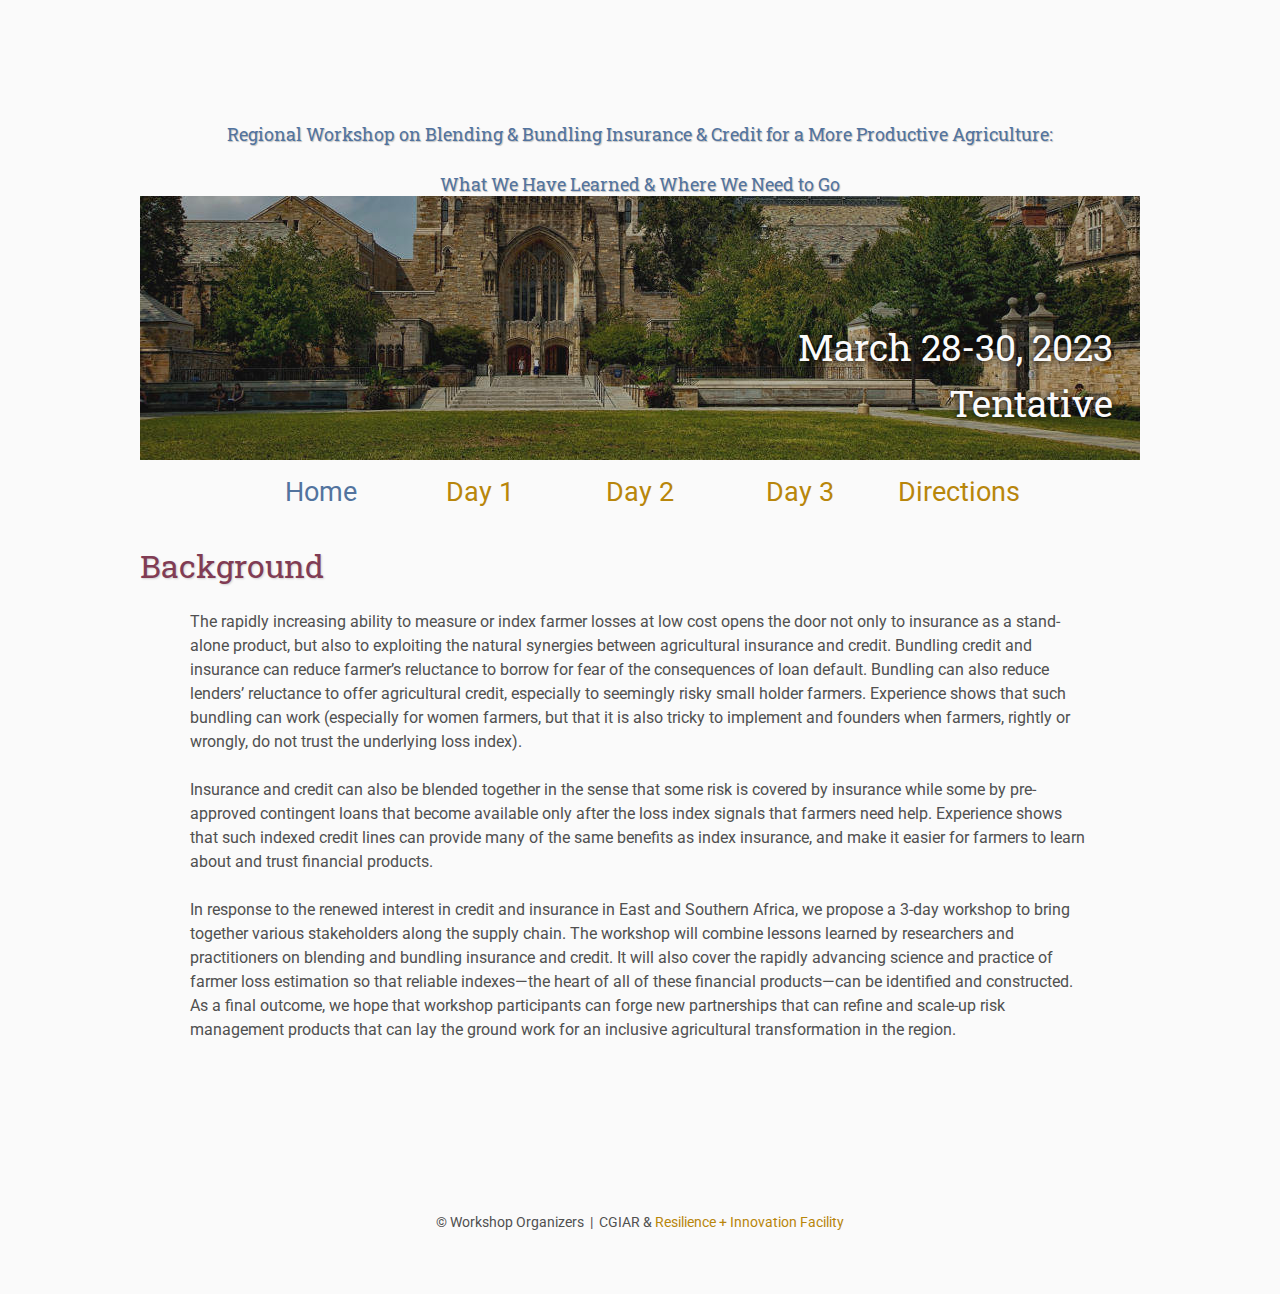
==== index.html @ 3558ce3c "moving from personal repo" ====
<!DOCTYPE html>
<html lang='en'>

<head>
    <base href=".">
    <link rel="shortcut icon" type="image/png" href="assets/favicon.png"/>
    <link rel="stylesheet" type="text/css" media="all" href="assets/main.css"/>
    <meta name="description" content="Conference Template">
    <meta name="resource-type" content="document">
    <meta name="distribution" content="global">
    <meta name="KeyWords" content="Conference">
    <title>Smallholder finance workshop</title>
</head>

<body>

    <div class="banner">
        <img src="assets/banner.jpg" alt="Conference Template Banner">
        <div class="top-left">
            <span class="title2"> Regional Workshop on Blending & Bundling Insurance & Credit for a More Productive Agriculture: <br> 
                What We Have Learned & Where We Need to Go </span>
        </div>
        <div class="bottom-right">
            March 28-30, 2023 <br> Tentative
        </div>
    </div>

    <table class="navigation">
        <tr>
            <td class="navigation">
                <a class="current" title="Conference Home Page" href=".">Home</a>
            </td>
            <td class="navigation">
                <a title="Register for the Conference" href="day1">Day 1</a>
            </td>
            <td class="navigation">
                <a title="Conference Program" href="day2">Day 2</a> 
            </td>
            <td class="navigation">
                <a title="Conference Flyer" href="day3">Day 3</a>
            </td>
            <td class="navigation">
                <a title="Directions to the Conference" href="directions">Directions</a>
            </td>
        </tr>
    </table>

    <h2>Background</h2>
    <p>
        The rapidly increasing ability to measure or index farmer losses at low cost opens the door not only to insurance as a stand-alone product, 
        but also to exploiting the natural synergies between agricultural insurance and credit.  Bundling credit and insurance can reduce farmer’s reluctance 
        to borrow for fear of the consequences of loan default.  Bundling can also reduce lenders’ reluctance to offer agricultural credit, especially to seemingly 
        risky small holder farmers.  Experience shows that such bundling can work (especially for women farmers, but that it is also tricky to implement and founders 
        when farmers, rightly or wrongly, do not trust the underlying loss index). 

 
    </p>
    <p>
       Insurance and credit can also be blended together in the sense that some risk is covered by insurance while some by pre-approved contingent loans that 
       become available only after the loss index signals that farmers need help.  Experience shows that such indexed credit lines can provide many of the same 
       benefits as index insurance, and make it easier for farmers to learn about and trust financial products. 
    </p>
    <p>
        In response to the renewed interest in credit and insurance in East and Southern Africa, we propose a 3-day workshop to bring together various stakeholders 
        along the supply chain. The workshop will combine lessons learned by researchers and practitioners on blending and bundling insurance and credit.  It will also 
        cover the rapidly advancing science and practice of farmer loss estimation so that reliable indexes—the heart of all of these financial products—can be 
        identified and constructed.  As a final outcome, we hope that workshop participants can forge new partnerships that can refine and scale-up risk management 
        products that can lay the ground work for an inclusive agricultural transformation in the region. 
    </p>

    <!-- <h2>Organizers</h2> -->
    <!-- <p>
        Here&rsquo;s a good place to list the organizers and sponsors of the conference,
        as well as list contact information for the organizers,
        and show off the logos of the sponsors.
        It looks like his conference was sponsored by kittens!
    </p>
    <table class="sponsors">
        <tr>
            <td class="sponsor">
                <a href="http://www.eyebleach.me/">
                    <img src="assets/kitten1.jpg" alt="First Sponsor Name">
                </a>
            </td>
            <td class="sponsor">
                <a href="http://www.eyebleach.me/">
                    <img src="assets/kitten2.jpg" alt="Second Sponsor Name" style="width: 80%">
                </a>
            </td>
            <td class="sponsor">
                <a href="http://www.eyebleach.me/">
                    <img src="assets/kitten3.jpg" alt="Third Sponsor Name">
                </a>
            </td>
        </tr>
    </table> -->

    <footer>
        &copy; Workshop Organizers
        &nbsp;|&nbsp; CGIAR & <a href="https://resilience.ucdavis.edu/">Resilience + Innovation Facility</a>
    </footer>

</body>
</html>
---- assets/main.css ----
/* main.css */

/* These are the colors and fonts used throughout the webpage.
 * I've listed them here so that a user may easily
 * do a search-and-replace for these to change the site theme.
 *   'Roboto',sans-serif; Font for the title text
 *   'Roboto-Slab',serif; Font for the body text 
 *   #fafafa; Background color of the site
 *   #505050; Foreground (text) color of the site
 *   #52739e; Navy, "Template" in the logo, current page in navigation, special titles in the Program
 *   #b2132e; Reddish, "Conference" in the logo, hover color for links
 *   #813c54; Heading color, titles in the Program
 *   #b8860b; Dark Goldenrod, color for links
 */

@import url('https://fonts.googleapis.com/css?family=Roboto%7CRoboto+Slab');

*{
    border:0;
    font:inherit;
    font-size:1em;
    margin:0;
    padding:0;
    vertical-align:baseline;
}

body{
    background-color: #fafafa;
    background-size: cover;
    background-attachment: fixed;
    color: #505050; 
    text-align:left;
    font-family:'Roboto',sans-serif;
    font-size:1em;
    line-height:1.5em;
    margin: 60px auto;
    width: 1000px;
}

a{color: #b8860b; text-decoration:none;}
a.current{color: #52739e;}
a.current:hover{color: #e82945;}
a:hover{color: #b2132e;}
a:active{color: #e82945;}
h1,h2,h3,h4{clear:left; color: #813c54; margin:1.5em 0em 1em 0em; font-family:'Roboto Slab',serif; text-shadow: 1px 1px 2px #d0d0d0;}
h1{font-size:2.67em;}
h2{font-size:2.00em;}
h3{font-size:1.67em;}
h4{font-size:1.33em;}
p{list-style:none; margin:24px auto 24px auto; padding:0px; width:900px; text-align:left;}
li a, p a {text-decoration:underline; text-decoration-color:#b8860b;}
ul{list-style:none; margin:24px auto 24px auto; padding:0px; width:800px; text-align:left;}
ul li{list-style:none; margin:0px auto 0px auto; padding:0px; text-align:left;}
i,em{font-style:italic;}
b,strong{font-weight:bold;}
sup{
    vertical-align: super;
    font-size: 0.8em;
    line-height: 0;
}
sub{
    vertical-align: sub;
    font-size: 0.8em;
    line-height: 0;
}
table{
    width: 1000px;
    margin: 12px auto 24px auto;
    float: center;
    /* UNCOMMENT THIS FOR DEBUGGING THE ALIGNMENT */
    /*border: 1px solid black;*/
}
th,td{
    text-align: left;
    /* UNCOMMENT THIS FOR DEBUGGING THE ALIGNMENT */
    /*border: 1px solid black;*/
}

/* Website Banner */
.banner {position: relative; font-family:'Roboto Slab',serif;}
.top-left {font-size:5.33em; color: #505050; background: #fafafa; text-align: center; width: 1000px; height: 100px; position: absolute; padding: 36px 0 0 0; top: 0px;}
.bottom-right {font-size:2.33em; color: #fafafa; line-height: 1.5em; width: auto; height: 120px; padding: 0px 27px 27px 0px; text-align: right; position: absolute; bottom: 0px; right: 0px; text-shadow: 0px 0px 6px #000000;}

/* Conference Title Logo */
.title1{color: #b2132e; text-shadow: 1px 1px 1px #c0c0c0; font-size: large;} 
.title2{color: #52739e; text-shadow: 1px 1px 1px #c0c0c0; font-size: large;}
.year{color: #505050; font-size:0.01em; font-weight: lighter; font-size: large;}

/* Navigation Links (Home, Registration, etc) */
table.navigation{width:800px;}
td.navigation{font-size:1.67em; white-space:nowrap; width:20%; text-align:center; vertical-align:middle; padding:0px 0px 0px 0px;}

/* Sponsor Images */
table.sponsors{width:800px;}
td.sponsor{white-space:nowrap; width:33%; text-align:center; vertical-align:middle; padding:0px 0px 0px 0px;}
td.sponsor img{width: 100%}

/* The Table on the Program Page */
td.room{padding: 4px 12px 4px 4px; width: 90%; vertical-align:bottom; font-size:1.67em; color: #52739e; height:32px;}
td.date{white-space:nowrap; width:130px; text-align:right; vertical-align:top; padding:4px 16px 0px 0px;}
td.title{padding: 4px 12px 4px 4px; width: 90%; vertical-align:top; font-size:1.5em; color: #813c54; height:32px; font-family:'Roboto Slab',serif; text-shadow: 1px 1px 2px #d0d0d0; }
td.title-special{padding: 4px 12px 4px 4px; width: 90%; vertical-align:top; font-size:1.67em; color: #52739e; height:32px; font-family:'Roboto Slab',serif; text-shadow: 1px 1px 2px #d0d0d0;}
td.speaker{padding: 4px 12px 4px 4px; font-style: italic; font-size:1em; max-height:999999px}
td.abstract{padding: 4px 12px 12px 4px; font-size:1em; max-height:999999px}
td.abstract img{display: block; margin: 4px auto 8px auto}
table.plenary{padding-top: 8px; background: #ffffff;}

/* Registration and Directions iframes and Images */
iframe.registration{display:block; margin:1em auto 2em auto; width:700px; height:1400px; border:none;}
iframe.directions{display:block; margin:1em auto 2em auto; width:800px; height:400px; border:none;}
img.center{display:block; width:67%; margin:1em auto 2em auto;}

/* Flyer Images */
table.flyers{width:800px;}
td.flyer{white-space:nowrap; width:50%; text-align:center; vertical-align:middle; padding:0px 0px 0px 0px;}
td.sponsor img{width: 100%}

footer{font-size:0.875em; margin-top:12em; text-align:center;}

/* My hacky way of making the site mobile-friendly */
@media only screen and (max-width: 1100px) {
    h2{font-size:3.00em;}
    p{font-size:1.5em; line-height:1.5em;}
    th,td,tr{font-size:1.5em; line-height:1.5em;}
    td.date{font-size:1em; padding-top:0.5em;}
    td.navigation{font-size:1.5em; padding:0px 20px 0px 20px;}
    table.footer{font-size:0.33em;}
}
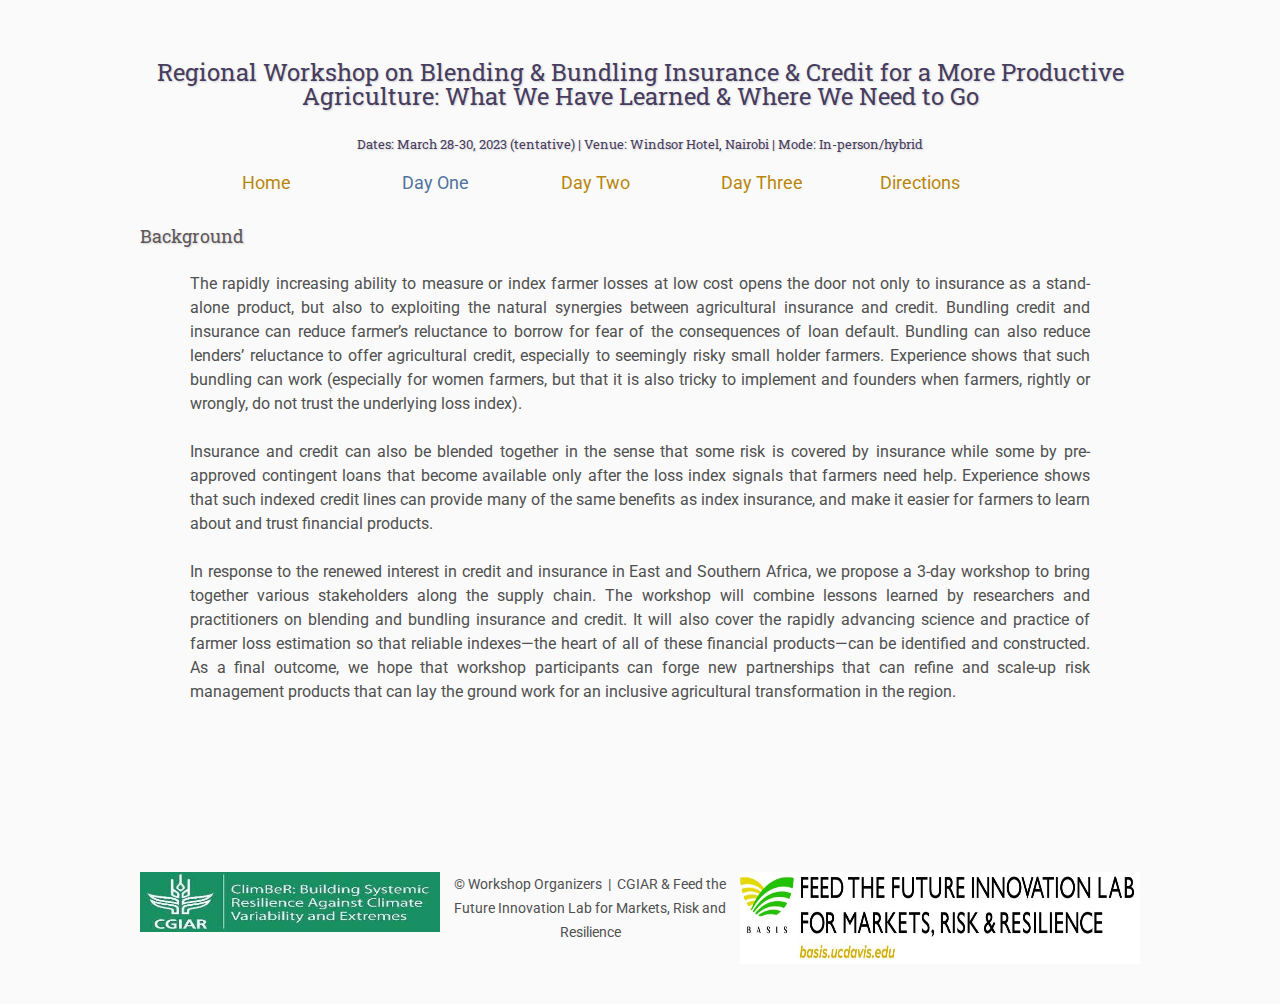
==== commit b341d517: "logo and updates" ====
--- a/index.html
+++ b/index.html
@@ -13,34 +13,25 @@
 </head>
 
 <body>
-
-    <div class="banner">
-        <img src="assets/banner.jpg" alt="Conference Template Banner">
-        <div class="top-left">
-            <span class="title2"> Regional Workshop on Blending & Bundling Insurance & Credit for a More Productive Agriculture: <br> 
-                What We Have Learned & Where We Need to Go </span>
-        </div>
-        <div class="bottom-right">
-            March 28-30, 2023 <br> Tentative
-        </div>
-    </div>
-
-    <table class="navigation">
+    <h1>Regional Workshop on Blending &amp; Bundling Insurance &amp; Credit for a More Productive Agriculture: What We Have Learned &amp; Where We Need to Go</h1>
+    <h4>Dates: March 28-30, 2023 (tentative) | Venue: Windsor Hotel, Nairobi | Mode: In-person/hybrid </h4>
+    
+    <table class="navigation" style="top:20px">
         <tr>
             <td class="navigation">
-                <a class="current" title="Conference Home Page" href=".">Home</a>
+                <a title="Workshop Home Page" href=".">Home</a>
             </td>
             <td class="navigation">
-                <a title="Register for the Conference" href="day1">Day 1</a>
+                <a class="current" title="Workshop Day 1" href="day1">Day One</a>
             </td>
             <td class="navigation">
-                <a title="Conference Program" href="day2">Day 2</a> 
+                <a title="Workshop Day 2" href="day2">Day Two</a> 
             </td>
             <td class="navigation">
-                <a title="Conference Flyer" href="day3">Day 3</a>
+                <a title="Workshop Day 3" href="day3">Day Three</a>
             </td>
             <td class="navigation">
-                <a title="Directions to the Conference" href="directions">Directions</a>
+                <a title="Directions to the Workshop Venue" href="directions">Directions</a>
             </td>
         </tr>
     </table>
@@ -68,36 +59,11 @@
         products that can lay the ground work for an inclusive agricultural transformation in the region. 
     </p>
 
-    <!-- <h2>Organizers</h2> -->
-    <!-- <p>
-        Here&rsquo;s a good place to list the organizers and sponsors of the conference,
-        as well as list contact information for the organizers,
-        and show off the logos of the sponsors.
-        It looks like his conference was sponsored by kittens!
-    </p>
-    <table class="sponsors">
-        <tr>
-            <td class="sponsor">
-                <a href="http://www.eyebleach.me/">
-                    <img src="assets/kitten1.jpg" alt="First Sponsor Name">
-                </a>
-            </td>
-            <td class="sponsor">
-                <a href="http://www.eyebleach.me/">
-                    <img src="assets/kitten2.jpg" alt="Second Sponsor Name" style="width: 80%">
-                </a>
-            </td>
-            <td class="sponsor">
-                <a href="http://www.eyebleach.me/">
-                    <img src="assets/kitten3.jpg" alt="Third Sponsor Name">
-                </a>
-            </td>
-        </tr>
-    </table> -->
-
     <footer>
-        &copy; Workshop Organizers
-        &nbsp;|&nbsp; CGIAR & <a href="https://resilience.ucdavis.edu/">Resilience + Innovation Facility</a>
+        <a href="https://www.cgiar.org/initiative/climate-resilience/"><img src="assets/climber.png" width="300" height="60" align="left" hspace="40" /></a>
+        <a href="https://basis.ucdavis.edu/"><img src="assets/feedfuture.jpg" width="400" height="92" align="right" hspace="60" /></a>
+        &copy; Workshop Organizers 
+        &nbsp;|&nbsp; CGIAR & Feed the Future Innovation Lab for Markets, Risk and Resilience
     </footer>
 
 </body>
--- a/assets/main.css
+++ b/assets/main.css
@@ -42,15 +42,16 @@
 a.current:hover{color: #e82945;}
 a:hover{color: #b2132e;}
 a:active{color: #e82945;}
-h1,h2,h3,h4{clear:left; color: #813c54; margin:1.5em 0em 1em 0em; font-family:'Roboto Slab',serif; text-shadow: 1px 1px 2px #d0d0d0;}
-h1{font-size:2.67em;}
-h2{font-size:2.00em;}
-h3{font-size:1.67em;}
-h4{font-size:1.33em;}
-p{list-style:none; margin:24px auto 24px auto; padding:0px; width:900px; text-align:left;}
+h1,h4{clear:left; color: #473d5f; margin:1.5em 0em 1em 0em; font-family:'Roboto Slab',serif; text-shadow: 1px 1px 2px #d0d0d0;}
+h2,h3{clear:left; color: #5f585b; margin:1.5em 0em 1em 0em; font-family:'Roboto Slab',serif; text-shadow: 1px 1px 2px #d0d0d0;}
+h1{font-size:x-large; text-align: center;}
+h2{font-size:large;}
+h3{font-size:normal;}
+h4{font-size:small; text-align: center;}
+p{list-style:square; margin:24px auto 24px auto; padding:0px; width:900px; text-align:justify;}
 li a, p a {text-decoration:underline; text-decoration-color:#b8860b;}
-ul{list-style:none; margin:24px auto 24px auto; padding:0px; width:800px; text-align:left;}
-ul li{list-style:none; margin:0px auto 0px auto; padding:0px; text-align:left;}
+ul{list-style:square; margin:24px auto 24px auto; padding:0px; width:800px; text-align:left;}
+ul li{list-style:square; margin:0px auto 0px auto; padding:0px; text-align:left;}
 i,em{font-style:italic;}
 b,strong{font-weight:bold;}
 sup{
@@ -78,7 +79,7 @@
 
 /* Website Banner */
 .banner {position: relative; font-family:'Roboto Slab',serif;}
-.top-left {font-size:5.33em; color: #505050; background: #fafafa; text-align: center; width: 1000px; height: 100px; position: absolute; padding: 36px 0 0 0; top: 0px;}
+.top-left {font-size:5.33em; color: #505050; background: #fafafa; text-align: center; width: 1000px; height: 80px; position: absolute; padding: 36px 0 0 0; top: 0px;}
 .bottom-right {font-size:2.33em; color: #fafafa; line-height: 1.5em; width: auto; height: 120px; padding: 0px 27px 27px 0px; text-align: right; position: absolute; bottom: 0px; right: 0px; text-shadow: 0px 0px 6px #000000;}
 
 /* Conference Title Logo */
@@ -88,7 +89,7 @@
 
 /* Navigation Links (Home, Registration, etc) */
 table.navigation{width:800px;}
-td.navigation{font-size:1.67em; white-space:nowrap; width:20%; text-align:center; vertical-align:middle; padding:0px 0px 0px 0px;}
+td.navigation{font-size:large; white-space:nowrap; width:20%; text-align:left; vertical-align:middle; padding:0px 0px 0px 0px;}
 
 /* Sponsor Images */
 table.sponsors{width:800px;}
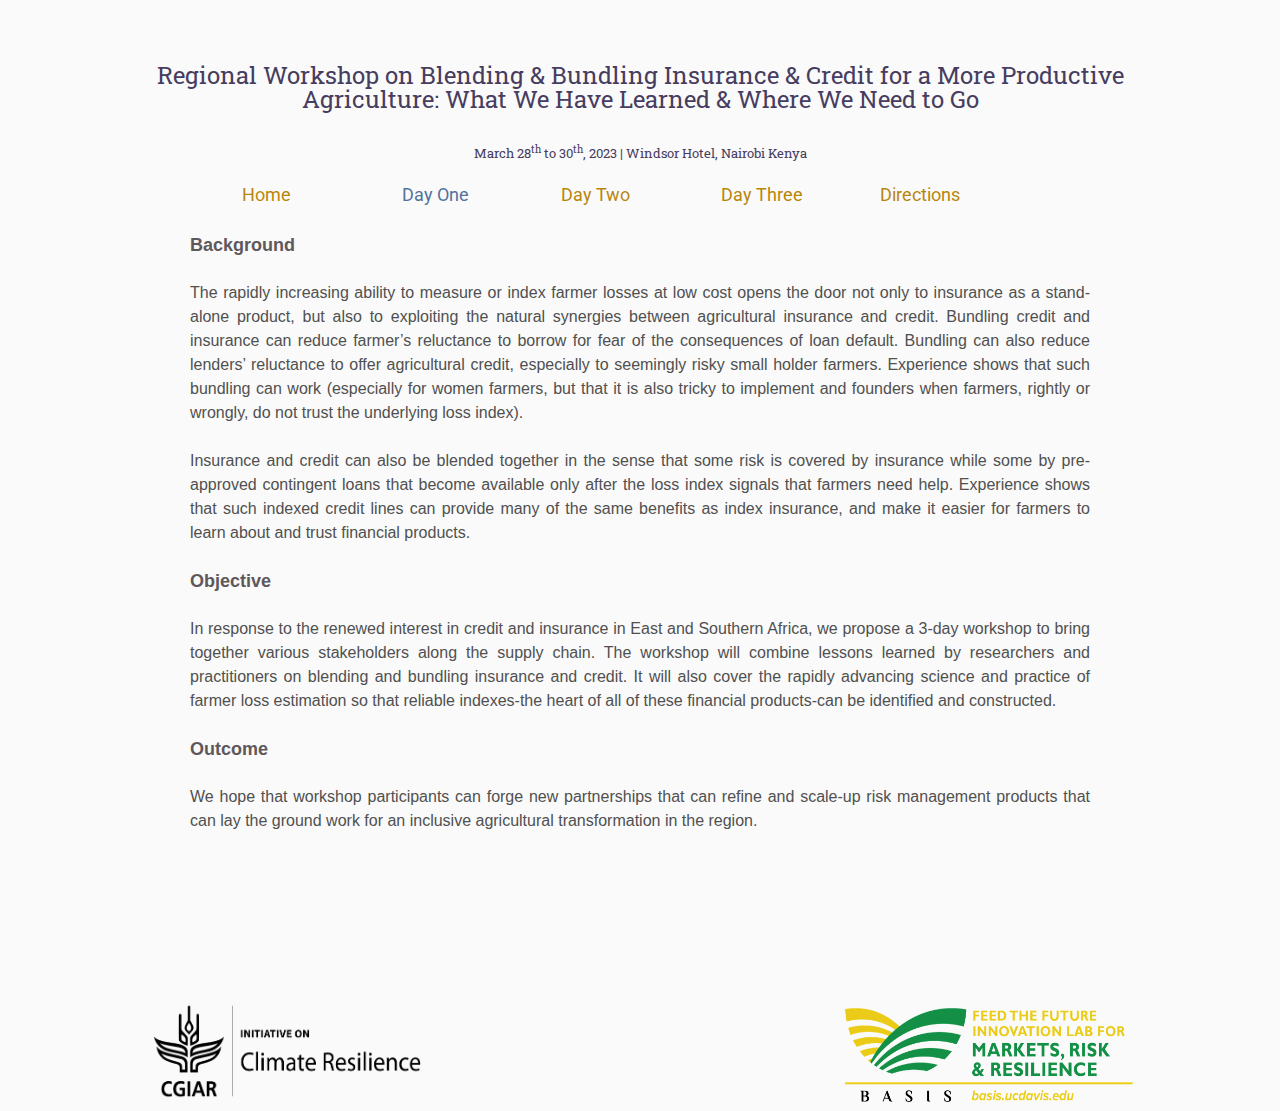
==== commit ac8acc68: "climber logo update" ====
--- a/index.html
+++ b/index.html
@@ -14,7 +14,7 @@
 
 <body>
     <h1>Regional Workshop on Blending &amp; Bundling Insurance &amp; Credit for a More Productive Agriculture: What We Have Learned &amp; Where We Need to Go</h1>
-    <h4>Dates: March 28-30, 2023 (tentative) | Venue: Windsor Hotel, Nairobi | Mode: In-person/hybrid </h4>
+    <h4>March 28<sup>th</sup> to 30<sup>th</sup>, 2023 | Windsor Hotel, Nairobi Kenya</h4>
     
     <table class="navigation" style="top:20px">
         <tr>
@@ -38,32 +38,42 @@
 
     <h2>Background</h2>
     <p>
-        The rapidly increasing ability to measure or index farmer losses at low cost opens the door not only to insurance as a stand-alone product, 
-        but also to exploiting the natural synergies between agricultural insurance and credit.  Bundling credit and insurance can reduce farmer’s reluctance 
-        to borrow for fear of the consequences of loan default.  Bundling can also reduce lenders’ reluctance to offer agricultural credit, especially to seemingly 
-        risky small holder farmers.  Experience shows that such bundling can work (especially for women farmers, but that it is also tricky to implement and founders 
-        when farmers, rightly or wrongly, do not trust the underlying loss index). 
+        The rapidly increasing ability to measure or index farmer losses at low cost opens the door not only to insurance as a 
+        stand-alone product, but also to exploiting the natural synergies between agricultural insurance and credit.  Bundling credit 
+        and insurance can reduce farmer’s reluctance to borrow for fear of the consequences of loan default.  Bundling can also reduce 
+        lenders’ reluctance to offer agricultural credit, especially to seemingly risky small holder farmers.  Experience shows that 
+        such bundling can work (especially for women farmers, but that it is also tricky to implement and founders when farmers, 
+        rightly or wrongly, do not trust the underlying loss index).  
 
  
     </p>
     <p>
-       Insurance and credit can also be blended together in the sense that some risk is covered by insurance while some by pre-approved contingent loans that 
-       become available only after the loss index signals that farmers need help.  Experience shows that such indexed credit lines can provide many of the same 
-       benefits as index insurance, and make it easier for farmers to learn about and trust financial products. 
+        Insurance and credit can also be blended together in the sense that some risk is covered by insurance while some by pre-approved 
+        contingent loans that become available only after the loss index signals that farmers need help.  Experience shows that such 
+        indexed credit lines can provide many of the same benefits as index insurance, and make it easier for farmers to learn about and 
+        trust financial products. 
     </p>
+
+    <h2>Objective</h2>
     <p>
-        In response to the renewed interest in credit and insurance in East and Southern Africa, we propose a 3-day workshop to bring together various stakeholders 
-        along the supply chain. The workshop will combine lessons learned by researchers and practitioners on blending and bundling insurance and credit.  It will also 
-        cover the rapidly advancing science and practice of farmer loss estimation so that reliable indexes—the heart of all of these financial products—can be 
-        identified and constructed.  As a final outcome, we hope that workshop participants can forge new partnerships that can refine and scale-up risk management 
-        products that can lay the ground work for an inclusive agricultural transformation in the region. 
+        In response to the renewed interest in credit and insurance in East and Southern Africa, we propose a 3-day workshop to bring 
+        together various stakeholders along the supply chain. The workshop will combine lessons learned by researchers and practitioners
+        on blending and bundling insurance and credit.  It will also cover the rapidly advancing science and practice of farmer loss 
+        estimation so that reliable indexes-the heart of all of these financial products-can be identified and constructed.
+    </p>
+
+    <h2>Outcome</h2>
+    <p>
+        We hope that workshop participants can forge new partnerships that can refine and scale-up risk management products that can lay 
+        the ground work for an inclusive agricultural transformation in the region.
+
+
     </p>
 
     <footer>
-        <a href="https://www.cgiar.org/initiative/climate-resilience/"><img src="assets/climber.png" width="300" height="60" align="left" hspace="40" /></a>
-        <a href="https://basis.ucdavis.edu/"><img src="assets/feedfuture.jpg" width="400" height="92" align="right" hspace="60" /></a>
-        &copy; Workshop Organizers 
-        &nbsp;|&nbsp; CGIAR & Feed the Future Innovation Lab for Markets, Risk and Resilience
+        <!-- &copy; Workshop Organizers  -->
+        <a href="https://www.cgiar.org/initiative/climate-resilience/"><img src="assets/climber_logo.png" width="300" height="100" align="left" hspace="40" /></a>
+        <a href="https://basis.ucdavis.edu/"><img src="assets/basis_logo.png" width="300" height="110" align="right" hspace="40" /></a>
     </footer>
 
 </body>
--- a/assets/main.css
+++ b/assets/main.css
@@ -42,13 +42,14 @@
 a.current:hover{color: #e82945;}
 a:hover{color: #b2132e;}
 a:active{color: #e82945;}
-h1,h4{clear:left; color: #473d5f; margin:1.5em 0em 1em 0em; font-family:'Roboto Slab',serif; text-shadow: 1px 1px 2px #d0d0d0;}
-h2,h3{clear:left; color: #5f585b; margin:1.5em 0em 1em 0em; font-family:'Roboto Slab',serif; text-shadow: 1px 1px 2px #d0d0d0;}
+h1,h4{clear:left; color: #473d5f; margin:1.5em 0em 1em 0em; font-family:'Roboto Slab',serif; padding: 3px;}
+/* h2,h3{clear:left; color: #5f585b; margin:24px auto 24px auto; padding:0px; width:900px; font-family:'Roboto Slab',serif;} */
+h2,h3{clear:left; color: #5f585b; margin:24px auto 24px auto; padding:0px; width:900px; font-family:'Open Sans',sans-serif;}
 h1{font-size:x-large; text-align: center;}
-h2{font-size:large;}
-h3{font-size:normal;}
+h2{font-size:large; margin:24px auto 24px auto; font-weight: bold;}
+h3{font-size:normal; font-weight: bold; text-align: left;}
 h4{font-size:small; text-align: center;}
-p{list-style:square; margin:24px auto 24px auto; padding:0px; width:900px; text-align:justify;}
+p{list-style:square; margin:24px auto 24px auto; padding:0px; width:900px; text-align:justify; font-size: 16px; font-family:'Open Sans',sans-serif;}
 li a, p a {text-decoration:underline; text-decoration-color:#b8860b;}
 ul{list-style:square; margin:24px auto 24px auto; padding:0px; width:800px; text-align:left;}
 ul li{list-style:square; margin:0px auto 0px auto; padding:0px; text-align:left;}
@@ -65,16 +66,17 @@
     line-height: 0;
 }
 table{
-    width: 1000px;
-    margin: 12px auto 24px auto;
+    width: 900px;
+    /* margin: 12px auto 24px auto; */
+    margin:12px auto 12px auto;
     float: center;
     /* UNCOMMENT THIS FOR DEBUGGING THE ALIGNMENT */
-    /*border: 1px solid black;*/
+    /* border: 1px solid black; */
 }
 th,td{
-    text-align: left;
+    text-align: justify;
     /* UNCOMMENT THIS FOR DEBUGGING THE ALIGNMENT */
-    /*border: 1px solid black;*/
+    /* border: 1px solid black; */
 }
 
 /* Website Banner */
@@ -98,9 +100,9 @@
 
 /* The Table on the Program Page */
 td.room{padding: 4px 12px 4px 4px; width: 90%; vertical-align:bottom; font-size:1.67em; color: #52739e; height:32px;}
-td.date{white-space:nowrap; width:130px; text-align:right; vertical-align:top; padding:4px 16px 0px 0px;}
-td.title{padding: 4px 12px 4px 4px; width: 90%; vertical-align:top; font-size:1.5em; color: #813c54; height:32px; font-family:'Roboto Slab',serif; text-shadow: 1px 1px 2px #d0d0d0; }
-td.title-special{padding: 4px 12px 4px 4px; width: 90%; vertical-align:top; font-size:1.67em; color: #52739e; height:32px; font-family:'Roboto Slab',serif; text-shadow: 1px 1px 2px #d0d0d0;}
+td.date{white-space:nowrap; width:130px; font-weight:bold; margin:24px auto 24px auto; text-align:left; vertical-align:top; padding:4px 16px 0px 0px; font-size: normal;}
+td.title{padding: 4px 12px 4px 4px; width: 90%; text-align:left; vertical-align:top; margin:24px auto 24px auto; font-size:normal; color: #5f585b; height:32px; font-family:'Open Sans',sans-serif; font-weight: bold; }
+td.title-special{padding: 4px 12px 4px 4px; width: 90%; vertical-align:top; font-size:1.67em; color: #52739e; height:32px; font-family:'Roboto Slab',serif;}
 td.speaker{padding: 4px 12px 4px 4px; font-style: italic; font-size:1em; max-height:999999px}
 td.abstract{padding: 4px 12px 12px 4px; font-size:1em; max-height:999999px}
 td.abstract img{display: block; margin: 4px auto 8px auto}
